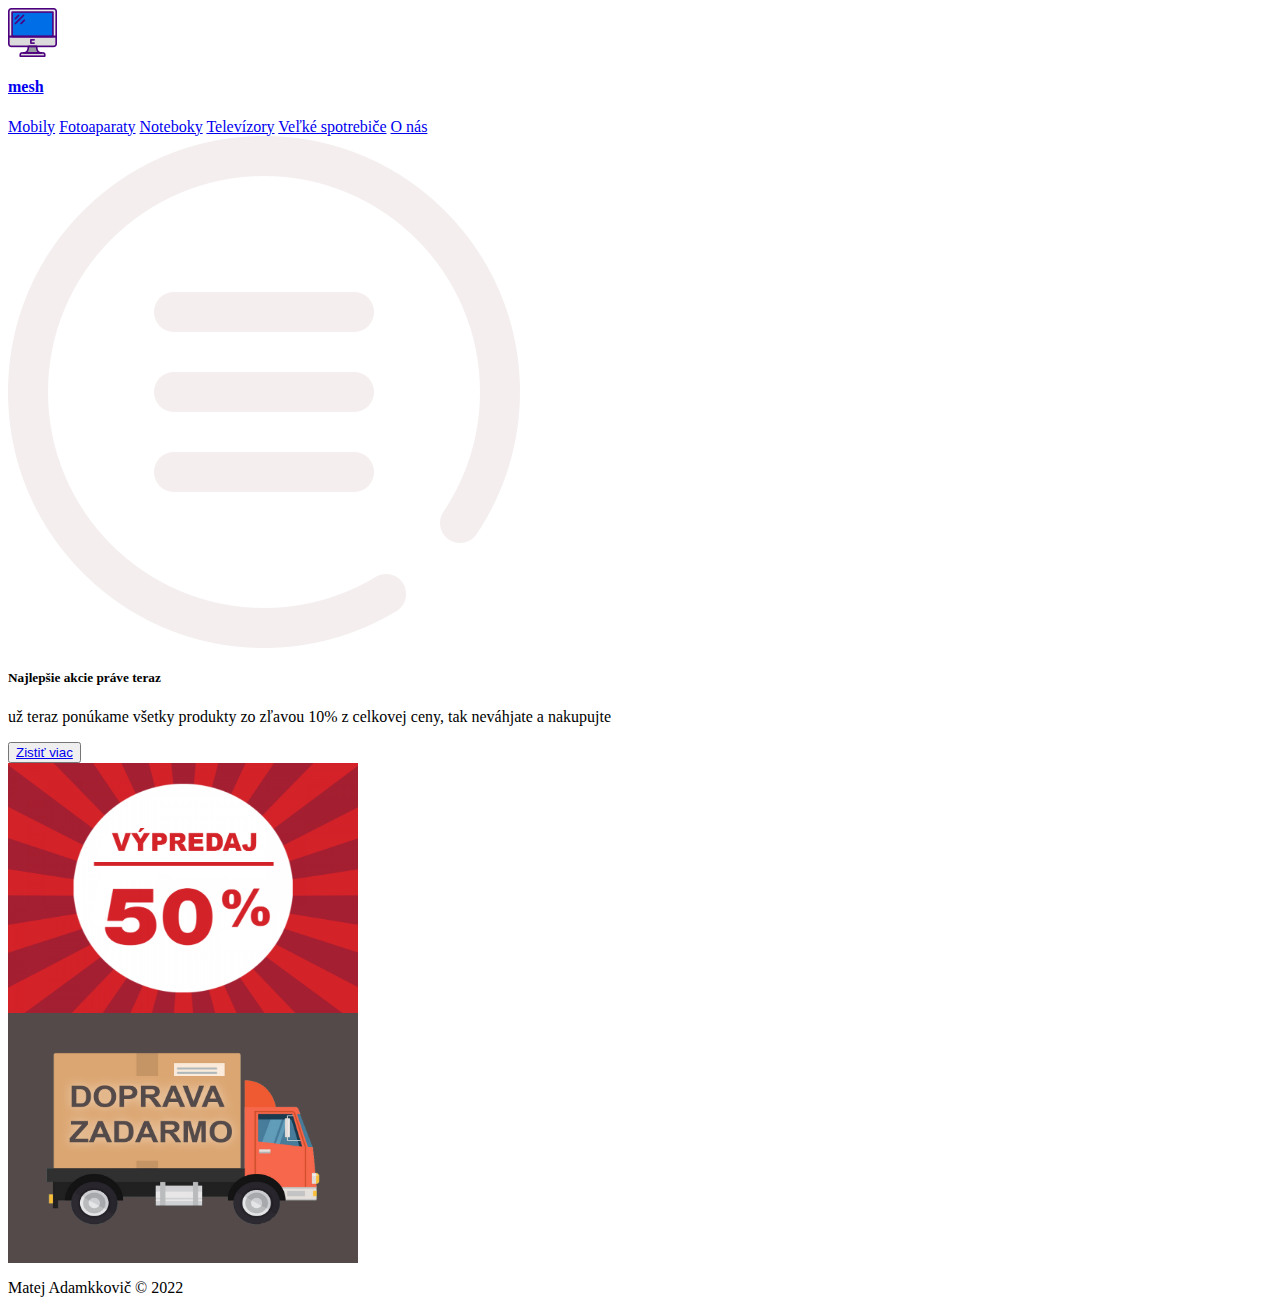
==== index.html @ 3bb06917 "Add files via upload" ====
<html>

<head>

    <title>mesh</title>
    <link href="resources/CSS/w.css" type="text/css" rel="stylesheet">

</head>

<body>
    
        <header>
            <div><img src="obrazky/icons8-pc-screen-49.png" class="logo">
            </div>
            <div class="nazov">
                <a href="index.html"><h4>mesh</h4></a>
            </div>
            <div class="navigac">
                <a href="html/Mobily.html">Mobily</a>
                <a href="html/Fotoaparaty.html">Fotoaparaty</a>
                <a href="html/Noteboky.html">Noteboky</a>
                <a href="html/Televizory.html">Televízory</a>
                <a href="html/Velke_spotrebice.html">Veľké spotrebiče</a>
                <a href="html/O_nas.html">O nás</a>
            </div>

            <img src="obrazky/menu.png" class="menu">
        </header>
        <div class="telo">
            <h5>Najlepšie akcie práve teraz</h5>
            <p>už teraz ponúkame všetky produkty zo zľavou 10% z celkovej ceny, tak neváhjate a nakupujte</p>
            <button type="button"><a href="html/vypredaj.html">Zistiť viac</a></button>
        </div>
        <div class="mriezka">

            <div class="vypredaj">
        <a href="html/vypredaj.html"><img src="obrazky/SQUARE-WINTER-SALE-900x675.png" width="350px" height="250px" ></a>
            
               
            </div>

            <div class="doprava">
<a href="html/Doprava.html"><img src="obrazky/delivery-truck-icon-png-transparent.png" width="350px" height="250px"></a>
            
            </div>
        </div>
    <footer>
<p class="pata">Matej Adamkkovič  © 2022</p>
</footer>
</body>
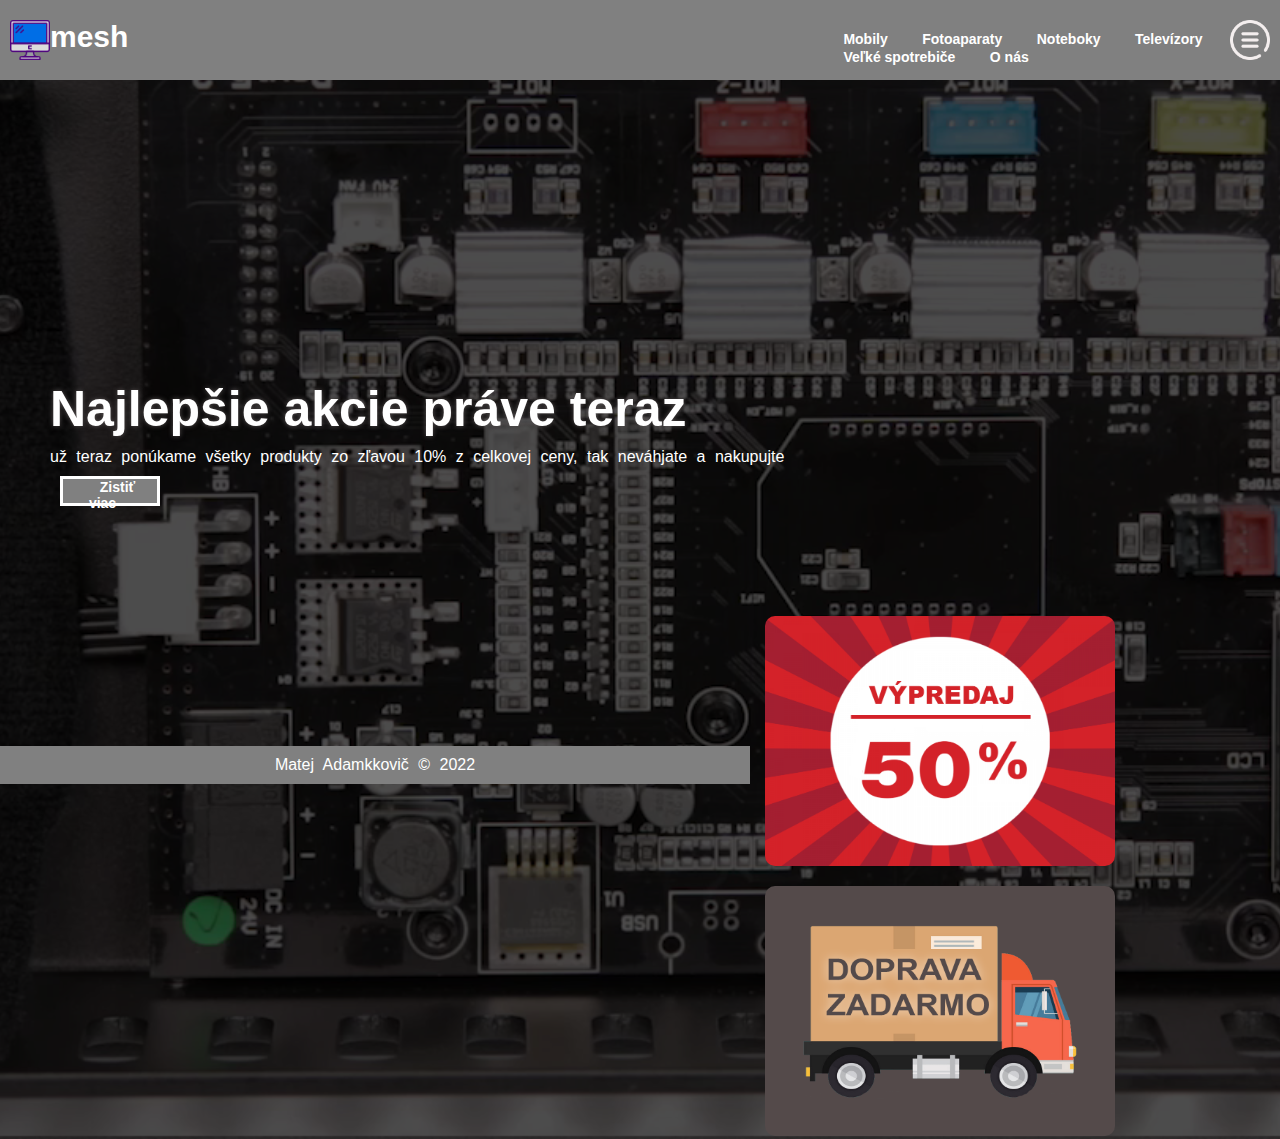
==== commit 59d1690c: "Update index.html" ====
--- a/resources/CSS/w.css
+++ b/resources/CSS/w.css
@@ -0,0 +1,145 @@
+*{
+    font-family: 'Gill Sans', 'Gill Sans MT', Calibri, 'Trebuchet MS', sans-serif;
+    margin:0;
+    padding: 0;
+}
+    header{
+  background-color: grey;
+  color:white;
+  padding: 10px;
+  display: flex;
+  justify-content: space-between;
+  height: 60px;
+  position: sticky;
+}
+body {
+  background-image:linear-gradient(rgba(0,0,0,0.7), rgba(0,0,0,0.7)), url(../../obrazky/Motherboard-Replacement-07-unscrew-5-screws-from-motherboard.png) ;
+  background-position: center;
+  background-size: cover;
+
+}
+.nazov{
+padding-right: 700px;
+font-size: 30px;
+text-decoration: none;
+padding-top: 10px;
+}
+a{
+  text-decoration: none;
+  color: white;
+  margin: 15px;
+  font-size: 14px;
+  padding-top: 10px;
+  position: relative;
+  font-weight: 700;
+}
+.navigac{
+
+padding-top: 20px;
+}
+
+a:hover{
+color:rgb(56, 42, 42);
+transition: 1s;
+text-shadow: 0 0 10px #fff ,
+0 0 20px #fff ,
+0 0 30px #fff ,
+0 0 40px #fff ,
+0 0 50px #fff ,
+0 0 60px #fff ;
+}
+.logo{
+  width: 40px;
+  height: 40px;
+  padding-top: 10px;
+  cursor: pointer;
+}
+.menu{
+width: 40px;
+height: 40px;
+padding-top: 10px;
+padding-left: 5px;
+cursor: pointer;
+}
+h5{
+font-size: 50px;
+color: white;
+text-shadow: 0px 0px 5px rgb(87, 81, 81);
+}
+h4{
+font-size: 30px;
+  
+}
+
+p{
+word-spacing: 5px;
+padding-top: 10px;
+}
+.telo{
+display: inline-block;
+padding-top: 300px;
+padding-left: 50px;
+color:white;
+}
+button{
+  margin: 10px;
+  border: solid white;
+  background-color: grey;
+  color: #fff;
+  width: 100px;
+  height: 30;
+  text-align: center;
+}
+
+.mriezka{
+  padding-top: 100px;
+  align-items: center;
+  padding-right: 150px;
+  display:flex;
+  cursor: pointer;
+  float: right;
+  background-size: cover;
+  flex-direction: column;
+  gap:20px;
+
+  
+}
+.vypredaj img {
+background-position: center;
+background-size: cover;
+border-radius:10px;
+
+}
+.doprava img {
+background-position: center;
+background-size: cover;
+border-radius: 10px;
+
+
+}
+h6{
+font-size: 25px;
+color: white;
+position: center ;
+text-align: center;
+padding-top: 120px;
+text-shadow: 2px 2px #3d3636;
+
+}
+.vypredaj:hover{
+  transform: translateY(-5px);
+  transition: 2s;
+}
+.doprava:hover{
+  transform: translateY(+5px);
+  transition: 2s;
+}
+.pata{
+  background-color: grey;
+  display: flex;
+  justify-content: center;
+  align-items: center;
+  padding-bottom: 10px;
+  margin-top: 230px;
+  color: white  ;
+}
